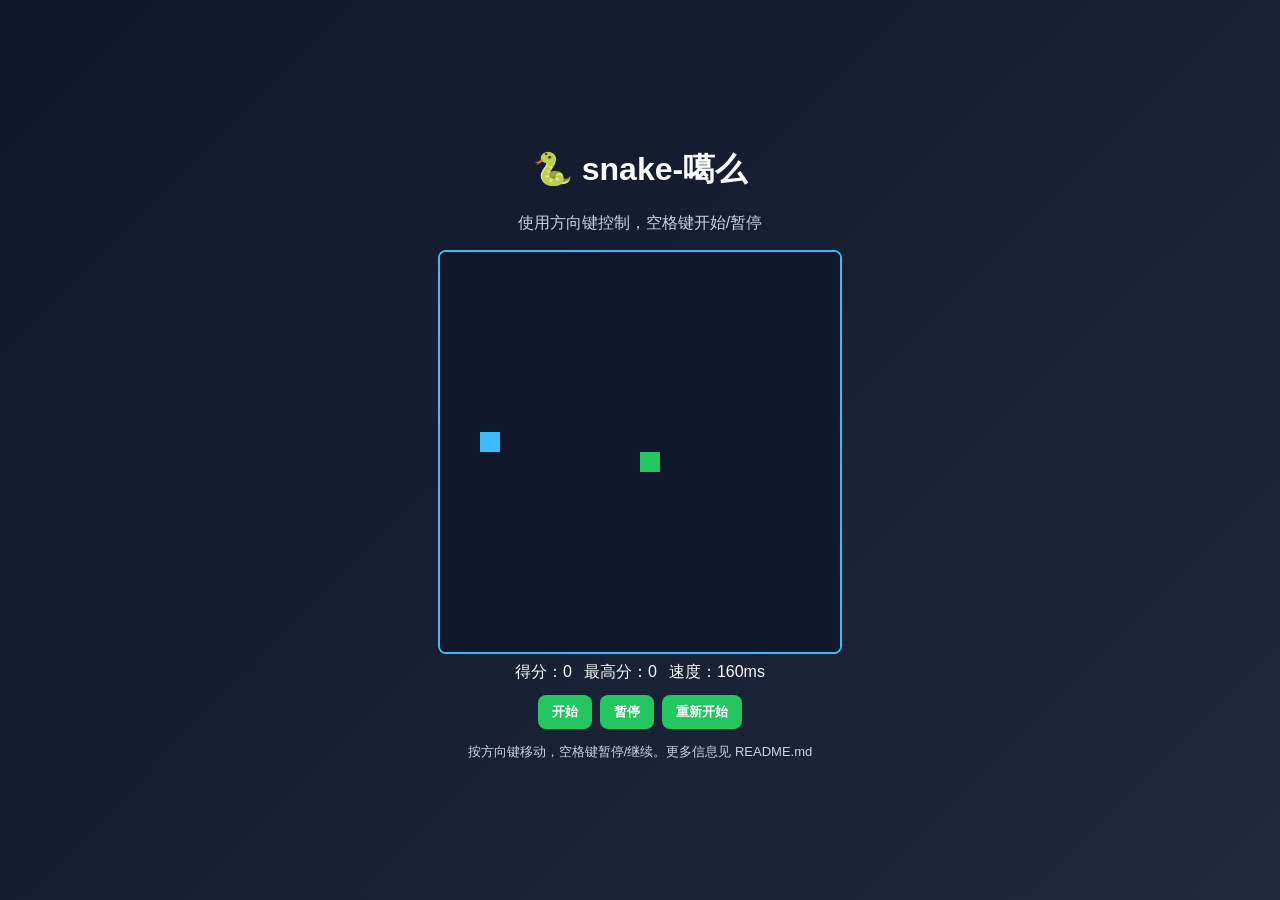
==== index.html @ 18d86c53 "Move eat-snake to root and rename project to snake-game" ====
<!DOCTYPE html>
<html lang="zh-CN">
<head>
  <meta charset="utf-8" />
  <meta name="viewport" content="width=device-width,initial-scale=1.0" />
  <title>snake-噶么 - 贪吃蛇</title>
  <link rel="stylesheet" href="styles.css" />
</head>
<body>
  <div class="game-container">
    <header>
      <h1>🐍 snake-噶么</h1>
      <p class="subtitle">使用方向键控制，空格键开始/暂停</p>
    </header>

    <main>
      <canvas id="game" width="400" height="400" aria-label="贪吃蛇画布"></canvas>
      <div class="hud">
        <div>得分：<span id="score">0</span></div>
        <div>最高分：<span id="highScore">0</span></div>
        <div>速度：<span id="speed">160</span>ms</div>
      </div>
      <div class="controls">
        <button id="startBtn">开始</button>
        <button id="pauseBtn">暂停</button>
        <button id="restartBtn">重新开始</button>
      </div>
    </main>

    <footer>
      <p>按方向键移动，空格键暂停/继续。更多信息见 README.md</p>
    </footer>
  </div>

  <script src="script.js"></script>
</body>
</html>
---- styles.css ----
:root{
  --bg:#0f172a;
  --panel:#0f172a;
  --accent:#22c55e;
  --muted:#cbd5e1;
}
*{box-sizing:border-box}
body{margin:0;font-family:Arial,"Microsoft YaHei",sans-serif;background:linear-gradient(135deg,#0f172a,#1e293b);color:#f8fafc;display:flex;align-items:center;justify-content:center;min-height:100vh;padding:20px}
.game-container{max-width:780px;width:100%}
header{margin-bottom:12px;text-align:center}
canvas{display:block;margin:0 auto;border:2px solid #38bdf8;border-radius:8px;background:#020617}
.hud{display:flex;gap:12px;justify-content:center;margin-top:8px}
.controls{display:flex;gap:8px;justify-content:center;margin-top:12px}
button{background:var(--accent);border:none;padding:8px 14px;border-radius:8px;color:#fff;cursor:pointer;font-weight:700}
button:hover{opacity:.95}
.subtitle{color:var(--muted)}
footer{margin-top:14px;text-align:center;color:var(--muted);font-size:13px}
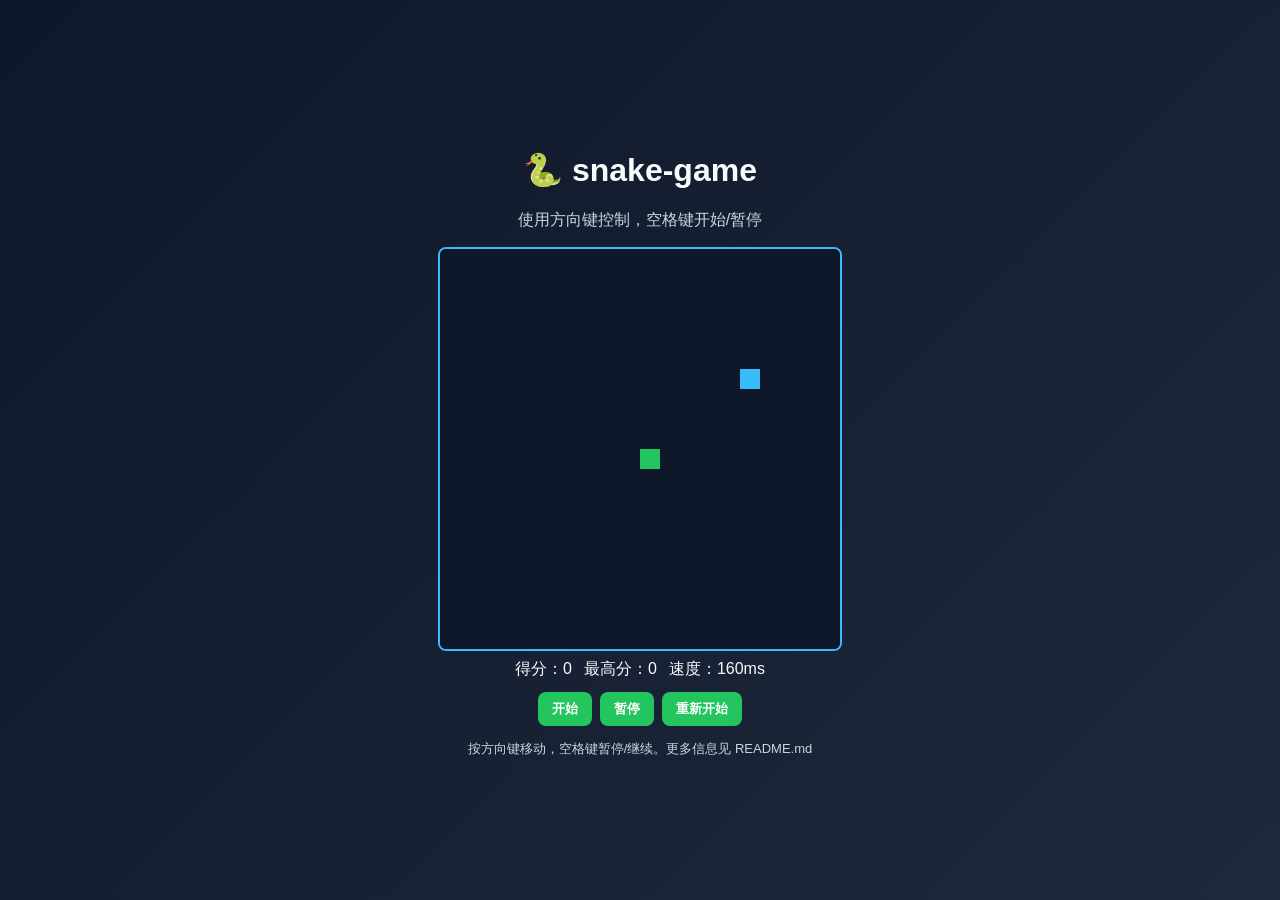
==== commit 1f7ee1f4: "Move eat-snake contents to root and rename to snake-game" ====
--- a/index.html
+++ b/index.html
@@ -3,13 +3,13 @@
 <head>
   <meta charset="utf-8" />
   <meta name="viewport" content="width=device-width,initial-scale=1.0" />
-  <title>snake-噶么 - 贪吃蛇</title>
+  <title>snake-game</title>
   <link rel="stylesheet" href="styles.css" />
 </head>
 <body>
   <div class="game-container">
     <header>
-      <h1>🐍 snake-噶么</h1>
+      <h1>🐍 snake-game</h1>
       <p class="subtitle">使用方向键控制，空格键开始/暂停</p>
     </header>
 
